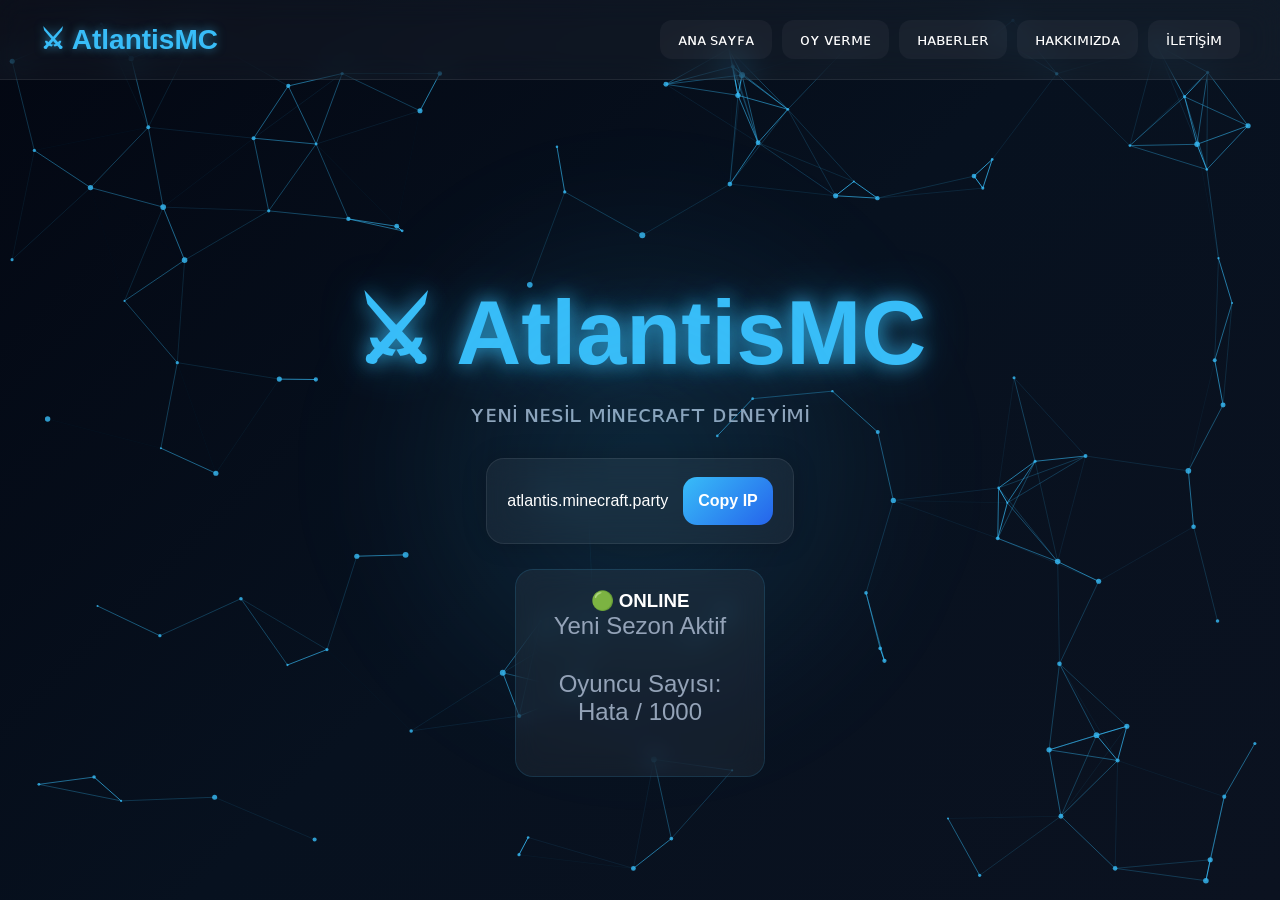
==== index.html @ 98e6f8c8 "Update index.html" ====
<!DOCTYPE html>
<html lang="tr">

<head>
<meta charset="UTF-8">
<meta name="viewport" content="width=device-width, initial-scale=1.0">
<title>AtlantisMC</title>

<link rel="stylesheet" href="style.css">
</head>

<body>

<canvas id="particles"></canvas>

<nav class="navbar">

    <div class="logo">
        ⚔ AtlantisMC
    </div>

    <div class="nav-links">

        <a onclick="showTab('home')">ᴀɴᴀ ꜱᴀʏꜰᴀ</a>

        <a onclick="showTab('vote')">ᴏʏ ᴠᴇʀᴍᴇ</a>

        <a onclick="showTab('news')">ʜᴀʙᴇʀʟᴇʀ</a>

        <a onclick="showTab('about')">ʜᴀᴋᴋıᴍıᴢᴅᴀ</a>

        <a onclick="showTab('contact')">iʟᴇᴛiꜱ̧iᴍ</a>

    </div>

</nav>

<!-- HOME -->

<section id="home" class="tab active">

    <div class="hero">

        <h1>⚔ AtlantisMC</h1>

        <p>
            ʏᴇɴi ɴᴇꜱiʟ ᴍiɴᴇᴄʀᴀꜰᴛ ᴅᴇɴᴇʏiᴍi
        </p>

        <div class="ip-box">

            <span>atlantis.minecraft.party</span>

            <a class="vote-btn" onclick="copyIP()">Copy IP</a>

        </div>

        <div class="status-box">
            <h3>🟢 ONLINE</h3>
    
            <p>Yeni Sezon Aktif</p>
    
            <p>Oyuncu Sayısı: <span id="player-count">0</span> / 1000</p>
        </div>


    </div>

</section>

<!-- VOTE -->

<section id="vote" class="tab">

    <div class="card">

        <h2>🗳 Oy Ver</h2>

        <p>
            ᴏʏ ᴠᴇʀᴇʀᴇᴋ öᴅüʟʟᴇʀ ᴋᴀᴢᴀɴ.
        </p>

        <a class="vote-btn"
        href="https://minecraft-mp.com/server/348790/vote/"
        target="_blank">

        minecraft-mp.com

        </a>

        <a class="vote-btn"
        href="https://play-minecraft-servers.com/minecraft-servers/atlantismc/?tab=vote"
        target="_blank">

        minecraft-servers.com

        </a>

        <a class="vote-btn"
        href="https://topg.org/tr/minecraft-sunucular/server-680860"
        target="_blank">

        topg.org

        </a>

         <a class="vote-btn"
        href="https://www.servers-mc.net/server/atlantis-mc.648"
        target="_blank">

        servers-mc.net

        </a>

    </div>

</section>

<!-- NEWS -->

<section id="news" class="tab">

    <div class="card">

        <h2>📰 Haberler</h2>

         <div class="news-item">

            <h3>Anti Attack Update</h3>

            <p>
                Sitemize ve minecraft sunucumuza DDoS|BruteForce|BOT|Resis
                gibi korumalar eklenmiştir
            </p>

        </div>

         <div class="news-item">

            <h3>Cloudfare|NeoProtect</h3>

            <p>
                Sitemize Cloudfare eklenmiştir minecraft sunucumuza ise NeoProtect koruması eklenmiştir.
            </p>

        </div>

        <div class="news-item">

            <h3>Anti Cheat Update</h3>

            <p>
                Güvenlik geliştirildi.
            </p>

        </div>

    </div>

</section>

<!-- ABOUT -->

<section id="about" class="tab">

    <div class="card">

        <h2>📖 AtlantisMC</h2>

        <p>

            AtlantisMC uzun yıllar sonra geri dönmüş,
            modern ve güvenli Minecraft deneyimi sunan
            topluluk odaklı bir sunucudur.
            Tek isteğimiz oyuncunun mutlu ve arkadaşları ile
            iyi bir oyun hikayesi,anısı yazmasıdır
            biz para ve kandırmaca odaklı bi server değiliz
            bilgi istemeyiz erişim istemeyiz sadece oyuncuların
            rahat olmasını isteriz. Biz diğerleri gibi değiliz.
            Gönlünüz rahat bi şekilde oynayabilirsiniz.
            Yetkililerimiz ayrımcılık gözetmeden herşeyi kuralına göre yaparlar
            ayrımcılık yok saf adalet vardır. İyi Oyunlar Oyuncu!

        </p>

    </div>

    <div class="card">

        <h2>📖 Geliştiriciler</h2>

        <p>

                <p>ᴋᴜʀᴜᴄᴜ: Adesq3113</p>
                <p>ʏöɴᴇᴛiᴄi: OmerEfeAybas</p>
                <p>ᴀᴅᴍiɴ: Aurings</p>
                <p>ʏᴀᴢıʟıᴍᴄı: Artemis</p>
                <p>ᴍᴏᴅᴇʀᴀᴛöʀ: Light</p>
                <p>ʀᴇʜʙᴇʀ: Mert3113</p>
                
         
        </p>

    </div>

</section>

<!-- CONTACT -->

<section id="contact" class="tab">

    <div class="card">

        <h2>📩 İletişim</h2>

        <a class="vote-btn"
        href="https://discord.gg/85BWBScZg2"
        target="_blank">

        Discord'a Katıl

        </a>

    </div>

</section>

<div id="toast">
IP Kopyalandı!
</div>

<script src="script.js"></script>

</body>
</html>
---- style.css ----
*{
margin:0;
padding:0;
box-sizing:border-box;
}

html{
scroll-behavior:smooth;
}

body{

font-family:Arial, sans-serif;

background:
linear-gradient(
135deg,
#030712,
#07111f,
#0b1220
);

color:white;

min-height:100vh;

overflow-x:hidden;
}

/* PARTICLES */

#particles{

position:fixed;

top:0;
left:0;

width:100%;
height:100%;

z-index:-1;
}

/* NAVBAR */

.navbar{

display:flex;

justify-content:space-between;

align-items:center;

padding:20px 40px;

background:
rgba(255,255,255,.04);

backdrop-filter:blur(15px);

border-bottom:
1px solid rgba(255,255,255,.08);

position:sticky;

top:0;

z-index:1000;
}

.logo{

font-size:28px;

font-weight:bold;

color:#38bdf8;

text-shadow:
0 0 10px rgba(56,189,248,.6);

animation:logoGlow 3s infinite;
}

@keyframes logoGlow{

0%,100%{

text-shadow:
0 0 10px rgba(56,189,248,.5);

}

50%{

text-shadow:
0 0 25px rgba(56,189,248,1),
0 0 50px rgba(56,189,248,.5);

}

}

.nav-links{

display:flex;
gap:10px;
}

.nav-links a{

padding:10px 18px;

border-radius:12px;

cursor:pointer;

background:
rgba(255,255,255,.04);

transition:.3s;

user-select:none;
}

.nav-links a:hover{

transform:translateY(-2px);

background:
rgba(56,189,248,.15);

box-shadow:
0 0 20px rgba(56,189,248,.2);
}

/* TAB */

.tab{

display:none;

padding:80px 20px;

animation:fadeIn .5s;
}

.tab.active{

display:block;
}

@keyframes fadeIn{

from{
opacity:0;
transform:translateY(20px);
}

to{
opacity:1;
transform:translateY(0);
}

}

/* HERO */

.hero{

text-align:center;

padding-top:120px;

position:relative;
}

.hero::before{

content:"";

position:absolute;

width:600px;
height:600px;

left:50%;
top:50%;

transform:translate(-50%,-50%);

background:
radial-gradient(
circle,
rgba(56,189,248,.15),
transparent 70%
);

filter:blur(50px);

pointer-events:none;
}

.hero h1{

font-size:90px;

color:#38bdf8;

margin-bottom:15px;

text-shadow:
0 0 20px rgba(56,189,248,.8),
0 0 50px rgba(56,189,248,.4);

animation:titlePulse 3s infinite;
}

@keyframes titlePulse{

0%,100%{
transform:scale(1);
}

50%{
transform:scale(1.03);
}

}

.hero p{

font-size:24px;

color:#94a3b8;

margin-bottom:30px;
}

/* IP BOX */

.ip-box{

display:inline-flex;

align-items:center;

gap:15px;

padding:18px 20px;

border-radius:18px;

background:
rgba(255,255,255,.05);

backdrop-filter:blur(15px);

border:
1px solid rgba(255,255,255,.08);

margin-bottom:25px;

box-shadow:
0 0 25px rgba(0,0,0,.2);
}

.ip-box button{

border:none;

background:#22c55e;

padding:10px 16px;

border-radius:12px;

cursor:pointer;

color:white;

font-weight:bold;

transition:.3s;
}

.ip-box button:hover{

transform:scale(1.05);

box-shadow:
0 0 25px rgba(34,197,94,.5);
}

/* STATUS */

.status-box{

width:250px;

margin:auto;

padding:20px;

border-radius:18px;

background:
rgba(255,255,255,.05);

backdrop-filter:blur(12px);

border:
1px solid rgba(56,189,248,.15);

animation:floatCard 5s ease-in-out infinite;
}

@keyframes floatCard{

0%,100%{
transform:translateY(0px);
}

50%{
transform:translateY(-8px);
}

}

/* CARD */

.card{

max-width:750px;

margin:auto;

padding:35px;

border-radius:20px;

background:
rgba(255,255,255,.05);

backdrop-filter:blur(12px);

border:
1px solid rgba(255,255,255,.08);

display:flex;

flex-direction:column;

gap:15px;

transition:.3s;
}

.card:hover{

transform:translateY(-5px);

box-shadow:
0 0 25px rgba(56,189,248,.15);
}

/* NEWS */

.news-item{

padding:18px;

border-radius:14px;

background:
rgba(255,255,255,.04);
}

/* BUTTONS */

.vote-btn{

display:block;

padding:15px;

border-radius:14px;

text-decoration:none;

text-align:center;

font-weight:bold;

color:white;

background:
linear-gradient(
135deg,
#38bdf8,
#2563eb
);

transition:.3s;

position:relative;

overflow:hidden;
}

.vote-btn:hover{

transform:translateY(-3px);

box-shadow:
0 0 25px rgba(56,189,248,.4);
}

.vote-btn::before{

content:"";

position:absolute;

top:0;
left:-120%;

width:50%;
height:100%;

background:
linear-gradient(
90deg,
transparent,
rgba(255,255,255,.4),
transparent
);

transition:.8s;
}

.vote-btn:hover::before{

left:150%;
}

/* TOAST */

#toast{

position:fixed;

bottom:25px;
right:25px;

padding:15px 20px;

background:#22c55e;

border-radius:12px;

display:none;

z-index:9999;
}

/* MOBILE */

@media(max-width:768px){

.hero h1{
font-size:55px;
}

.navbar{

flex-direction:column;
gap:15px;
}

.nav-links{

flex-wrap:wrap;
justify-content:center;
}

}
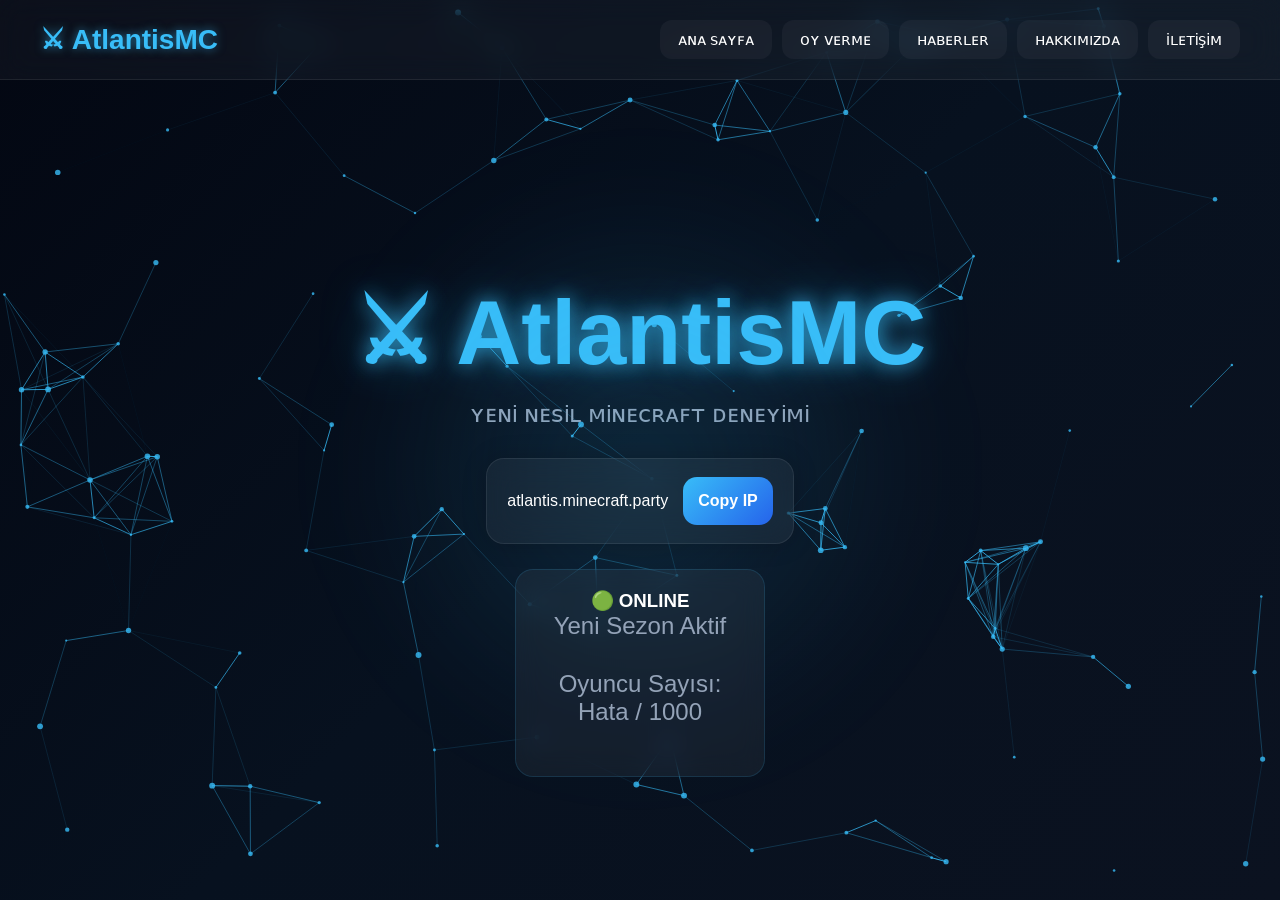
==== commit fba451b4: "Update index.html" ====
--- a/index.html
+++ b/index.html
@@ -74,7 +74,7 @@
 
     <div class="card">
 
-        <h2>🗳 Oy Ver</h2>
+        <h2>🗳 ᴏʏ ᴠᴇʀ</h2>
 
         <p>
             ᴏʏ ᴠᴇʀᴇʀᴇᴋ öᴅüʟʟᴇʀ ᴋᴀᴢᴀɴ.
@@ -122,7 +122,7 @@
 
     <div class="card">
 
-        <h2>📰 Haberler</h2>
+        <h2>📰 ʜᴀʙᴇʀʟᴇʀ</h2>
 
          <div class="news-item">
 
@@ -211,7 +211,7 @@
 
     <div class="card">
 
-        <h2>📩 İletişim</h2>
+        <h2>📩 iʟᴇᴛişiᴍ</h2>
 
         <a class="vote-btn"
         href="https://discord.gg/85BWBScZg2"
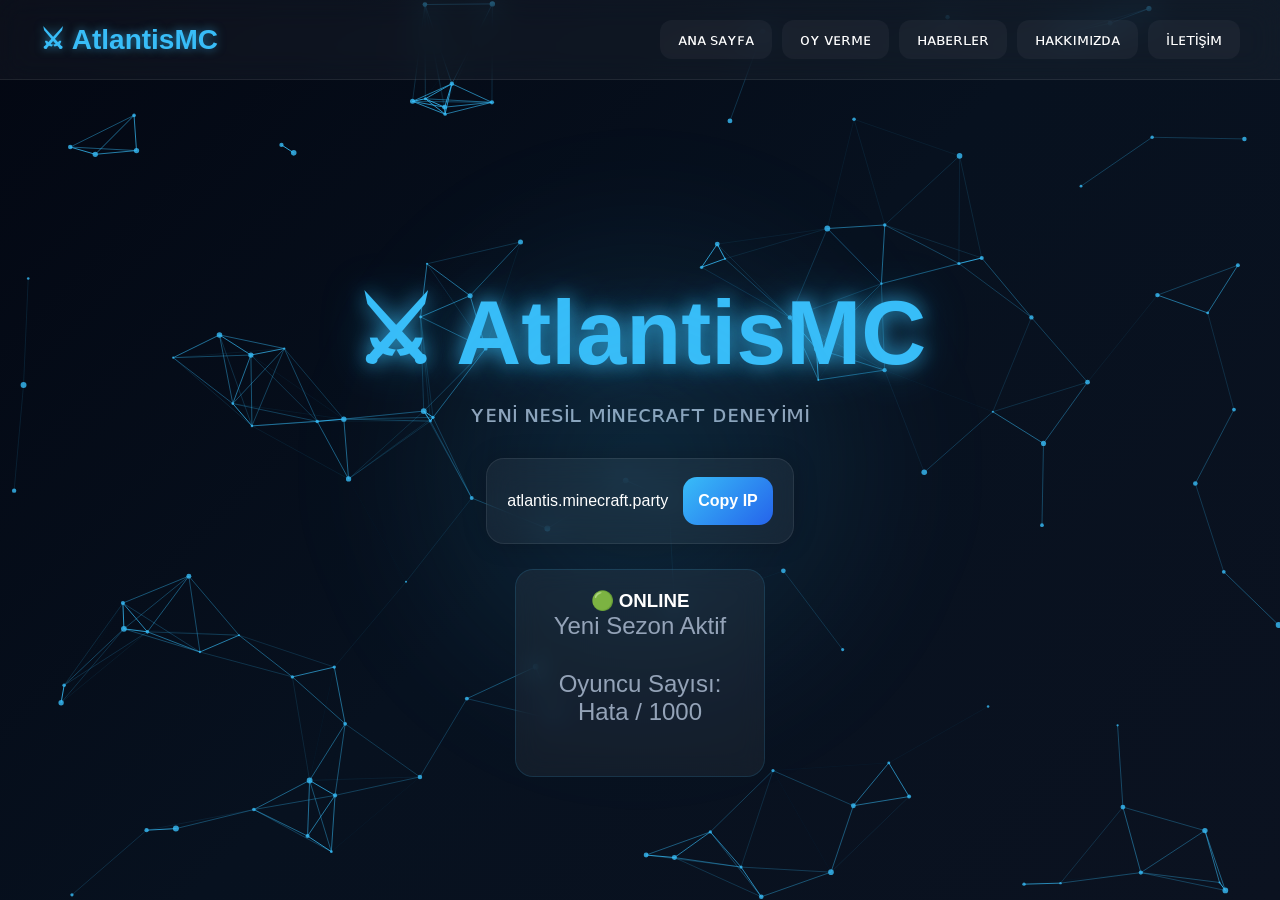
==== commit 4de3cb44: "Update index.html" ====
--- a/index.html
+++ b/index.html
@@ -29,7 +29,7 @@
 
         <a onclick="showTab('about')">ʜᴀᴋᴋıᴍıᴢᴅᴀ</a>
 
-        <a onclick="showTab('contact')">iʟᴇᴛiꜱ̧iᴍ</a>
+        <a onclick="showTab('contact')">iʟᴇᴛişiᴍ</a>
 
     </div>
 
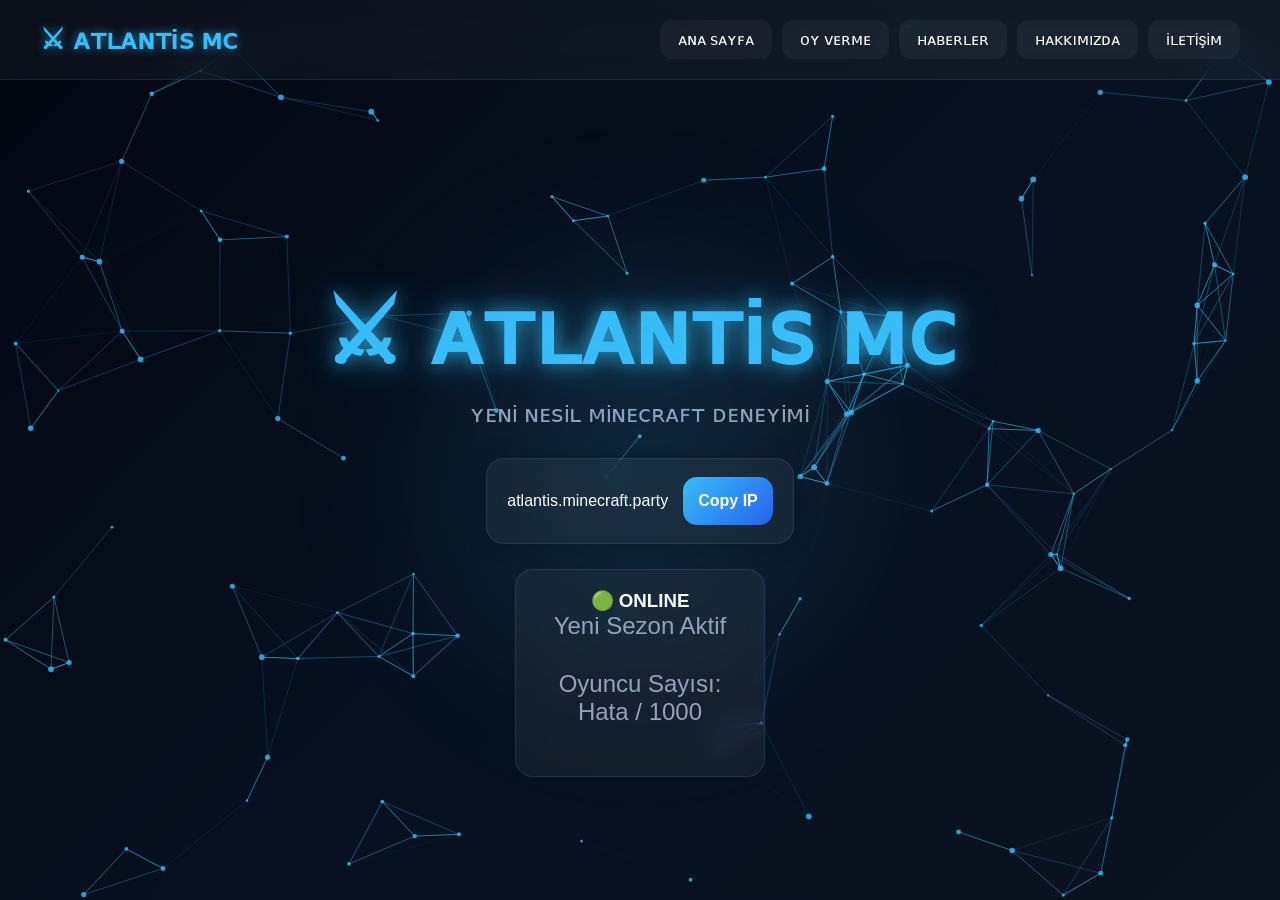
==== commit e4bfae7a: "Update index.html" ====
--- a/index.html
+++ b/index.html
@@ -4,7 +4,7 @@
 <head>
 <meta charset="UTF-8">
 <meta name="viewport" content="width=device-width, initial-scale=1.0">
-<title>AtlantisMC</title>
+<title>ᴀᴛʟᴀɴᴛiꜱ ᴍᴄ</title>
 
 <link rel="stylesheet" href="style.css">
 </head>
@@ -16,7 +16,7 @@
 <nav class="navbar">
 
     <div class="logo">
-        ⚔ AtlantisMC
+        ⚔ ᴀᴛʟᴀɴᴛiꜱ ᴍᴄ
     </div>
 
     <div class="nav-links">
@@ -41,7 +41,7 @@
 
     <div class="hero">
 
-        <h1>⚔ AtlantisMC</h1>
+        <h1>⚔ ᴀᴛʟᴀɴᴛiꜱ ᴍᴄ</h1>
 
         <p>
             ʏᴇɴi ɴᴇꜱiʟ ᴍiɴᴇᴄʀᴀꜰᴛ ᴅᴇɴᴇʏiᴍi
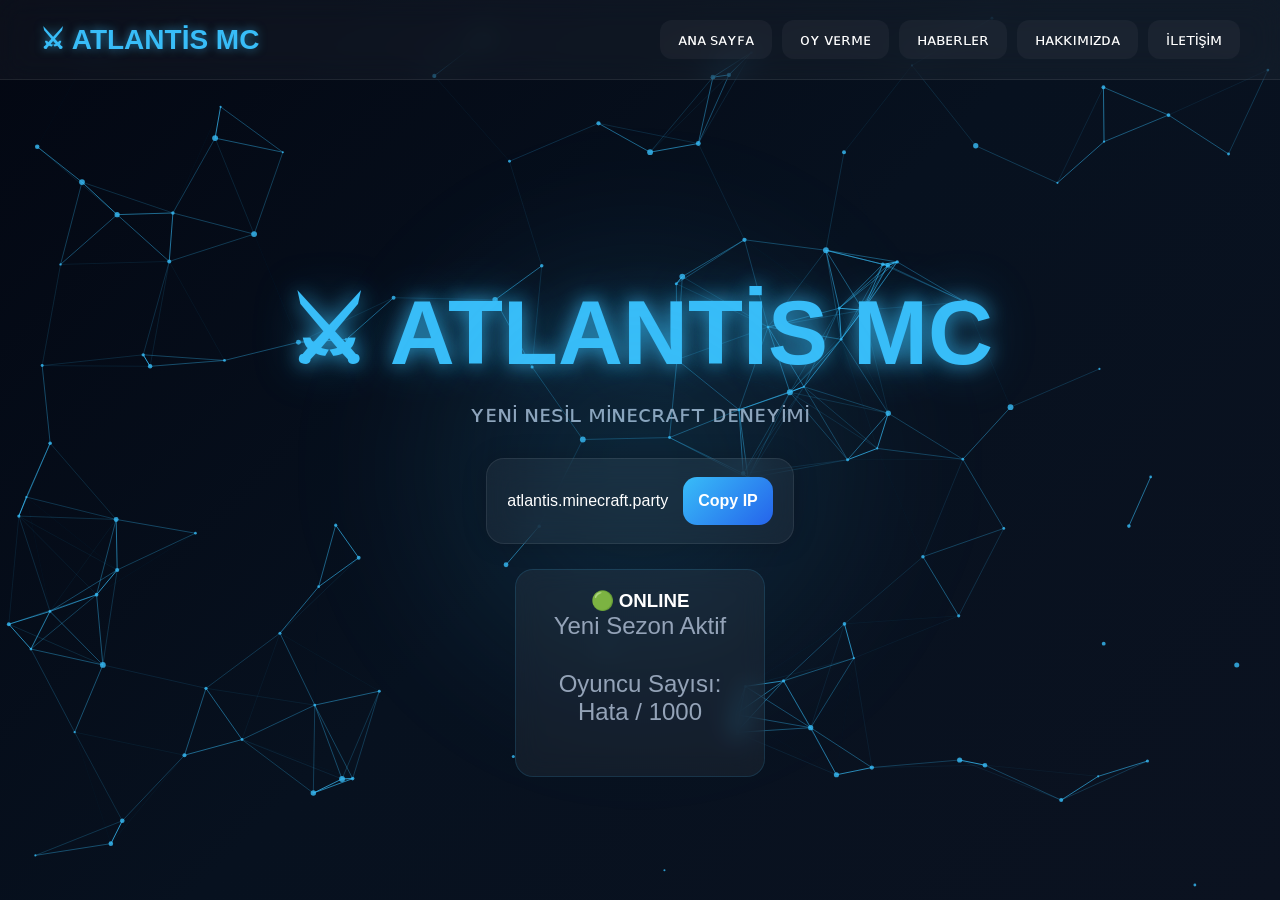
==== commit 55f849c3: "Update index.html" ====
--- a/index.html
+++ b/index.html
@@ -4,7 +4,7 @@
 <head>
 <meta charset="UTF-8">
 <meta name="viewport" content="width=device-width, initial-scale=1.0">
-<title>ᴀᴛʟᴀɴᴛiꜱ ᴍᴄ</title>
+<title>AtlantisMC</title>
 
 <link rel="stylesheet" href="style.css">
 </head>
@@ -16,7 +16,7 @@
 <nav class="navbar">
 
     <div class="logo">
-        ⚔ ᴀᴛʟᴀɴᴛiꜱ ᴍᴄ
+        ⚔ ATLANTİS MC
     </div>
 
     <div class="nav-links">
@@ -41,7 +41,7 @@
 
     <div class="hero">
 
-        <h1>⚔ ᴀᴛʟᴀɴᴛiꜱ ᴍᴄ</h1>
+        <h1>⚔ ATLANTİS MC</h1>
 
         <p>
             ʏᴇɴi ɴᴇꜱiʟ ᴍiɴᴇᴄʀᴀꜰᴛ ᴅᴇɴᴇʏiᴍi
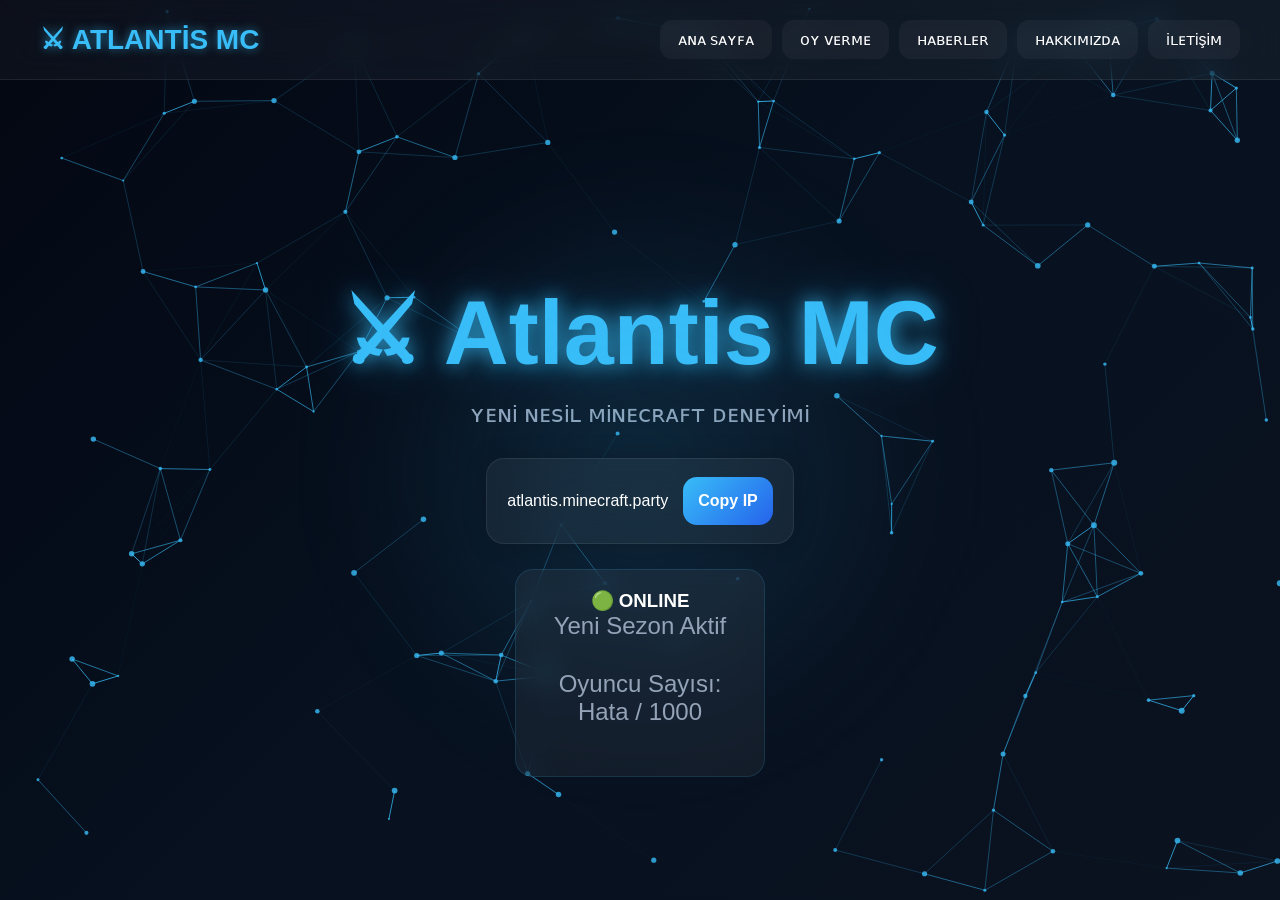
==== commit 5b11b23f: "Fix HTML encoding issues in index.html" ====
--- a/index.html
+++ b/index.html
@@ -41,7 +41,7 @@
 
     <div class="hero">
 
-        <h1>⚔ ATLANTİS MC</h1>
+        <h1>⚔ Atlantis MC</h1>
 
         <p>
             ʏᴇɴi ɴᴇꜱiʟ ᴍiɴᴇᴄʀᴀꜰᴛ ᴅᴇɴᴇʏiᴍi
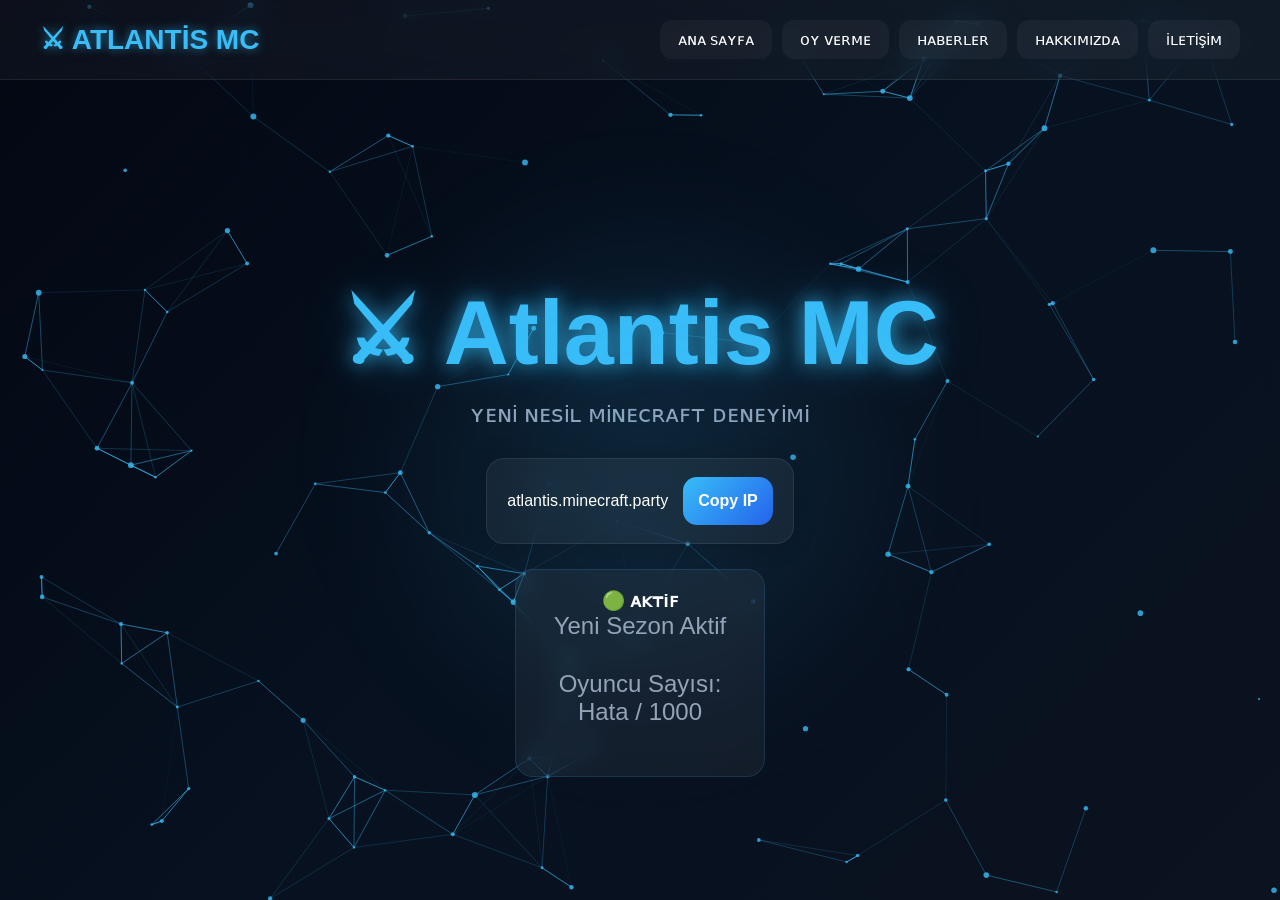
==== commit 0f28653a: "Update index.html" ====
--- a/index.html
+++ b/index.html
@@ -56,7 +56,7 @@
         </div>
 
         <div class="status-box">
-            <h3>🟢 ONLINE</h3>
+            <h3>🟢 ᴀᴋᴛiꜰ</h3>
     
             <p>Yeni Sezon Aktif</p>
     
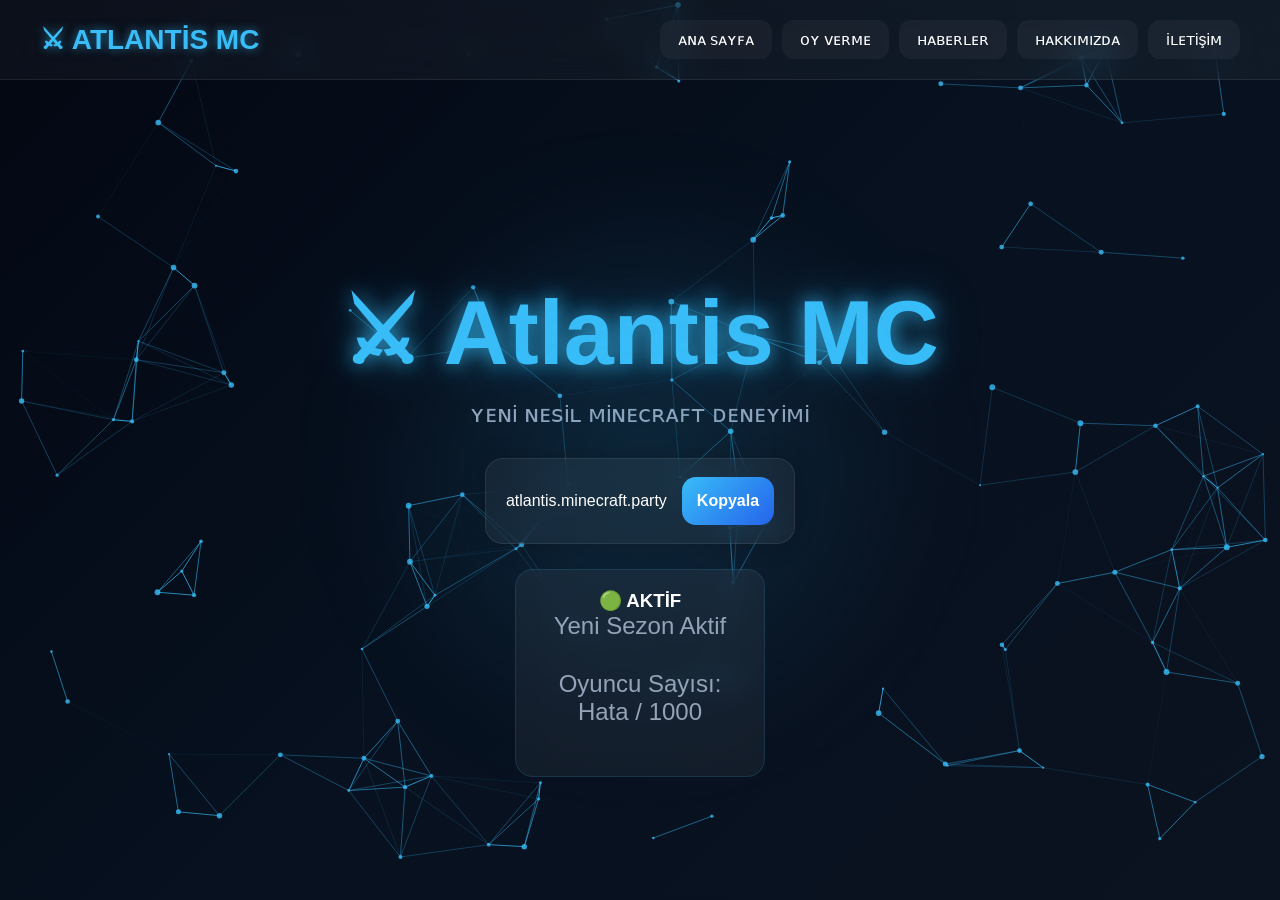
==== commit 9d6cacd9: "Update index.html" ====
--- a/index.html
+++ b/index.html
@@ -51,12 +51,12 @@
 
             <span>atlantis.minecraft.party</span>
 
-            <a class="vote-btn" onclick="copyIP()">Copy IP</a>
+            <a class="vote-btn" onclick="copyIP()">Kopyala</a>
 
         </div>
 
         <div class="status-box">
-            <h3>🟢 ᴀᴋᴛiꜰ</h3>
+            <h3>🟢 AKTİF</h3>
     
             <p>Yeni Sezon Aktif</p>
     
